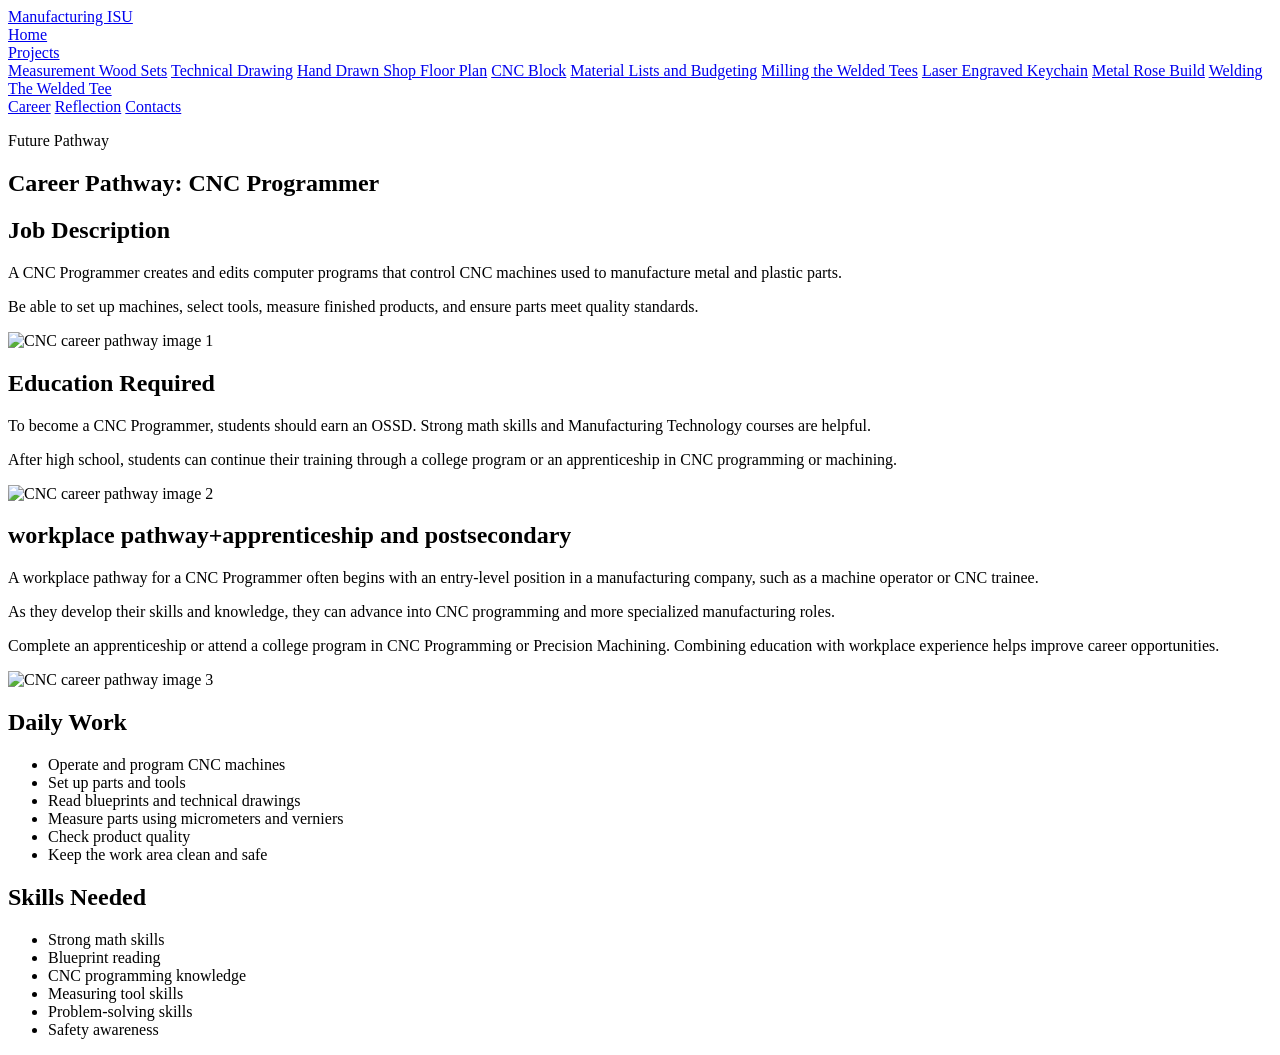
==== career.html @ 4ab1dfc0 "Add files via upload" ====
<!DOCTYPE html>
<html lang="en">
  <head>
    <meta charset="UTF-8" />
    <meta name="viewport" content="width=device-width, initial-scale=1.0" />
    <title>Manufacturing ISU | Career</title>
    <link rel="preconnect" href="https://fonts.googleapis.com" />
    <link rel="preconnect" href="https://fonts.gstatic.com" crossorigin />
    <link
      href="https://fonts.googleapis.com/css2?family=Orbitron:wght@500;700&family=Space+Grotesk:wght@400;500;700&display=swap"
      rel="stylesheet"
    />
    <link rel="stylesheet" href="assets/css/styles.css" />
  </head>
  <body class="page-transition">
    <div class="site-shell">
      <header class="topbar">
        <a class="brand" href="index.html">
          <span class="brand-mark"></span>
          <span>Manufacturing ISU</span>
        </a>
        <nav class="nav">
          <a class="nav-link" href="index.html">Home</a>
          <div class="nav-dropdown">
            <a class="nav-link" href="projects.html">Projects</a>
            <div class="dropdown-menu">
              <a href="projects-measurement-wood-sets.html">Measurement Wood Sets</a>
              <a href="projects-technical-drawing.html">Technical Drawing</a>
              <a href="projects-hand-drawn-shop-floor-plan.html">Hand Drawn Shop Floor Plan</a>
              <a href="projects-cnc-block.html">CNC Block</a>
              <a href="projects-material-lists-and-budgeting.html">Material Lists and Budgeting</a>
              <a href="projects-milling-the-welded-tees.html">Milling the Welded Tees</a>
              <a href="projects-laser-engraved-keychain.html">Laser Engraved Keychain</a>
              <a href="projects-metal-rose-build.html">Metal Rose Build</a>
              <a href="projects-welding-the-welded-tee.html">Welding The Welded Tee</a>
            </div>
          </div>
          <a class="nav-link active" href="career.html">Career</a>
          <a class="nav-link" href="reflection.html">Reflection</a>
          <a class="nav-link" href="contacts.html">Contacts</a>
        </nav>
      </header>

      <main>
        <section class="page-hero panel">
          <div class="project-hero-grid text-only">
            <div class="project-hero-copy">
              <p class="eyebrow">Future Pathway</p>
              <h1>Career Pathway: CNC Programmer</h1>
            </div>
          </div>
        </section>

        <section class="panel project-layout compact-text-grid">
          <article class="project-section">
            <div class="project-copy">
              <h2>Job Description</h2>
              <p>
                A CNC Programmer creates and edits computer programs that control CNC machines used
                to manufacture metal and plastic parts.
              </p>
              <p>
                Be able to set up machines, select tools, measure finished products, and ensure
                parts meet quality standards.
              </p>
            </div>
            <div class="project-visual">
              <div class="photo-frame career-photo-slot">
                <img src="assets/photos/career-1.jpeg" alt="CNC career pathway image 1" />
              </div>
            </div>
          </article>

          <article class="project-section reverse">
            <div class="project-copy">
              <h2>Education Required</h2>
              <p>
                To become a CNC Programmer, students should earn an OSSD. Strong math skills and
                Manufacturing Technology courses are helpful.
              </p>
              <p>
                After high school, students can continue their training through a college program
                or an apprenticeship in CNC programming or machining.
              </p>
            </div>
            <div class="project-visual">
              <div class="photo-frame career-photo-slot">
                <img src="assets/photos/career-2.jpeg" alt="CNC career pathway image 2" />
              </div>
            </div>
          </article>

          <article class="project-section">
            <div class="project-copy">
              <h2>workplace pathway+apprenticeship and postsecondary</h2>
              <p>
                A workplace pathway for a CNC Programmer often begins with an entry-level position
                in a manufacturing company, such as a machine operator or CNC trainee.
              </p>
              <p>
                As they develop their skills and knowledge, they can advance into CNC programming
                and more specialized manufacturing roles.
              </p>
              <p>
                Complete an apprenticeship or attend a college program in CNC Programming or
                Precision Machining. Combining education with workplace experience helps improve
                career opportunities.
              </p>
            </div>
            <div class="project-visual">
              <div class="photo-frame career-photo-slot">
                <img src="assets/photos/career-3.JPG" alt="CNC career pathway image 3" />
              </div>
            </div>
          </article>

          <article class="project-section text-only">
            <div class="project-copy">
              <h2>Daily Work</h2>
              <ul class="project-list">
                <li>Operate and program CNC machines</li>
                <li>Set up parts and tools</li>
                <li>Read blueprints and technical drawings</li>
                <li>Measure parts using micrometers and verniers</li>
                <li>Check product quality</li>
                <li>Keep the work area clean and safe</li>
              </ul>
            </div>
          </article>

          <article class="project-section text-only">
            <div class="project-copy">
              <h2>Skills Needed</h2>
              <ul class="project-list">
                <li>Strong math skills</li>
                <li>Blueprint reading</li>
                <li>CNC programming knowledge</li>
                <li>Measuring tool skills</li>
                <li>Problem-solving skills</li>
                <li>Safety awareness</li>
              </ul>
            </div>
          </article>
        </section>
      </main>
    </div>
    <script src="assets/js/transitions.js"></script>
  </body>
</html>
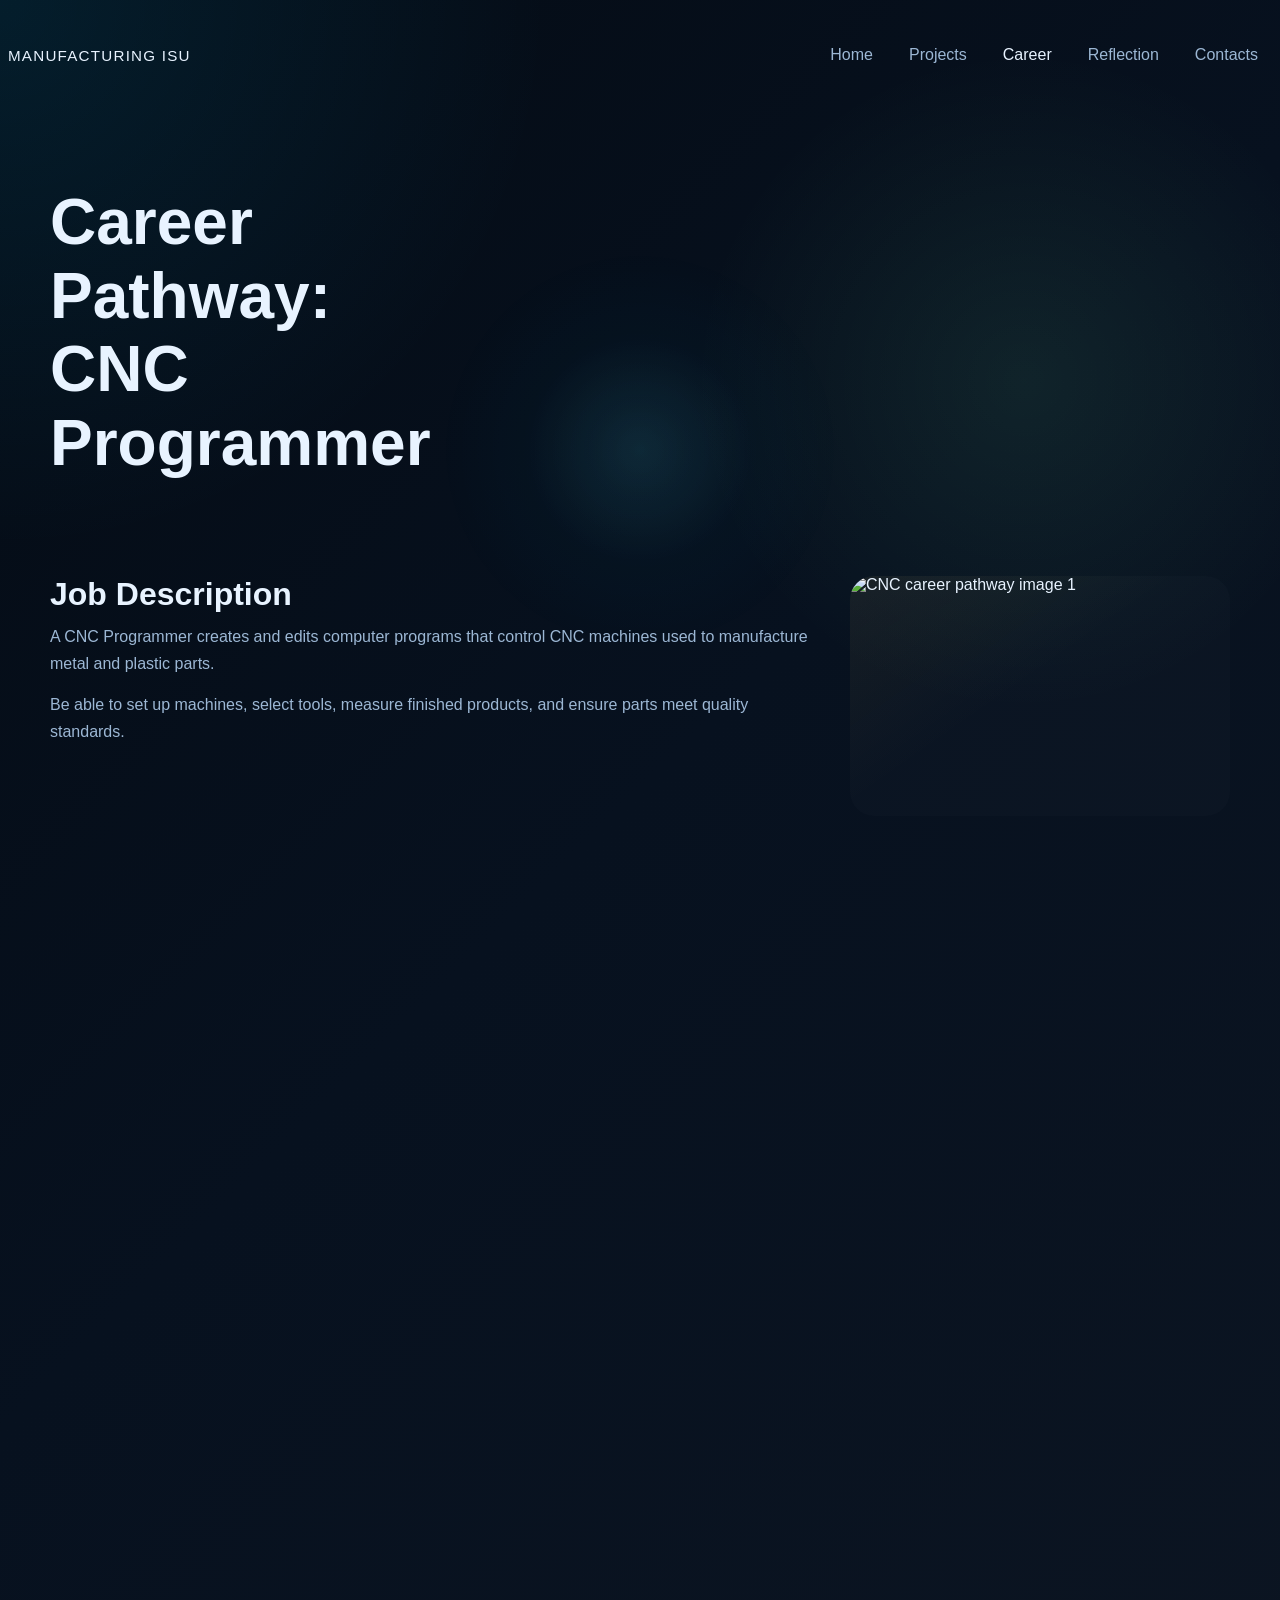
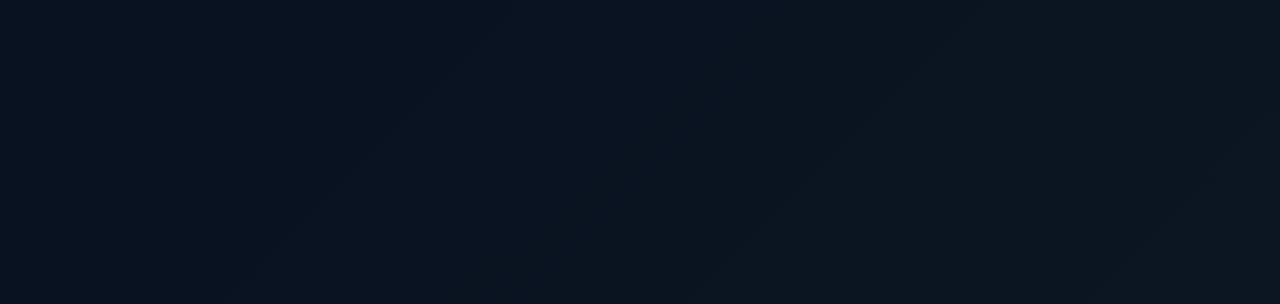
==== commit 9560e380: "Add files via upload" ====
--- a/career.html
+++ b/career.html
@@ -10,6 +10,15 @@
       href="https://fonts.googleapis.com/css2?family=Orbitron:wght@500;700&family=Space+Grotesk:wght@400;500;700&display=swap"
       rel="stylesheet"
     />
+    <script async src="https://www.googletagmanager.com/gtag/js?id=G-8R3F0VVV30"></script>
+    <script>
+      window.dataLayer = window.dataLayer || [];
+      function gtag() {
+        dataLayer.push(arguments);
+      }
+      gtag("js", new Date());
+      gtag("config", "G-8R3F0VVV30");
+    </script>
     <link rel="stylesheet" href="assets/css/styles.css" />
   </head>
   <body class="page-transition">
--- a/assets/css/styles.css
+++ b/assets/css/styles.css
@@ -0,0 +1,1868 @@
+:root {
+  --bg: #07111f;
+  --bg-soft: #0d1b2c;
+  --panel: rgba(12, 27, 44, 0.18);
+  --panel-strong: rgba(15, 35, 59, 0.2);
+  --line: rgba(111, 214, 255, 0.14);
+  --text: #e8f3ff;
+  --muted: #9cb7d4;
+  --accent: #65f0ff;
+  --accent-strong: #00c2ff;
+  --accent-warm: #7cffb2;
+  --shadow: 0 18px 50px rgba(0, 0, 0, 0.18);
+  --pointer-x: 50%;
+  --pointer-y: 50%;
+}
+
+* {
+  box-sizing: border-box;
+}
+
+html {
+  scroll-behavior: smooth;
+}
+
+body {
+  margin: 0;
+  min-height: 100vh;
+  font-family: "Space Grotesk", sans-serif;
+  color: var(--text);
+  background:
+    radial-gradient(circle at var(--pointer-x) var(--pointer-y), rgba(101, 240, 255, 0.1), transparent 0 18%),
+    radial-gradient(circle at top left, rgba(0, 194, 255, 0.1), transparent 24%),
+    radial-gradient(circle at 80% 20%, rgba(124, 255, 178, 0.08), transparent 18%),
+    linear-gradient(135deg, #040b14 0%, #07111f 45%, #0c1522 100%);
+  overflow-x: hidden;
+  transition: background-position 0.12s linear;
+}
+
+body.home-page {
+  background: linear-gradient(130deg, #090909 0%, #101010 42%, #1f180d 100%);
+}
+
+body.page-transition {
+  opacity: 0;
+}
+
+body.page-enter {
+  animation: pageEnter 0.7s cubic-bezier(0.22, 1, 0.36, 1) forwards;
+}
+
+body.page-exit {
+  animation: pageExit 0.45s cubic-bezier(0.55, 0.08, 0.68, 0.53) forwards;
+}
+
+body::after {
+  content: "";
+  position: fixed;
+  inset: 0;
+  pointer-events: none;
+  background:
+    radial-gradient(circle 160px at var(--pointer-x) var(--pointer-y), rgba(101, 240, 255, 0.1), transparent 70%),
+    radial-gradient(circle 280px at var(--pointer-x) var(--pointer-y), rgba(0, 194, 255, 0.05), transparent 72%);
+  mix-blend-mode: screen;
+  opacity: 0.8;
+  z-index: 0;
+}
+
+.site-shell {
+  position: relative;
+  z-index: 1;
+  width: 100%;
+  max-width: none;
+  margin: 0 auto;
+  padding: 24px 0 56px;
+}
+
+.home-page .site-shell {
+  padding-bottom: 0;
+}
+
+.topbar {
+  width: calc(100% - 8px);
+  margin-left: auto;
+  margin-right: auto;
+}
+
+.full-bleed-main {
+  width: 100%;
+}
+
+main:not(.full-bleed-main) {
+  width: min(1180px, calc(100% - 32px));
+  margin: 0 auto;
+}
+
+body.page-enter .site-shell {
+  animation: shellRise 0.75s cubic-bezier(0.22, 1, 0.36, 1);
+}
+
+body.page-exit .site-shell {
+  animation: shellFall 0.4s ease forwards;
+}
+
+.topbar {
+  position: sticky;
+  top: 16px;
+  z-index: 20;
+  display: flex;
+  align-items: center;
+  justify-content: space-between;
+  gap: 20px;
+  margin-bottom: 28px;
+  padding: 12px 4px;
+  background: transparent;
+  backdrop-filter: blur(18px);
+  border: 0;
+  border-radius: 0;
+  box-shadow: none;
+}
+
+.brand {
+  display: inline-flex;
+  align-items: center;
+  gap: 12px;
+  color: var(--text);
+  text-decoration: none;
+  font-family: "Orbitron", sans-serif;
+  letter-spacing: 0.08em;
+  text-transform: uppercase;
+  font-size: 0.95rem;
+}
+
+.brand-mark {
+  display: none;
+}
+
+.nav {
+  display: flex;
+  align-items: center;
+  gap: 8px;
+  flex-wrap: wrap;
+}
+
+.nav-link {
+  position: relative;
+  color: var(--muted);
+  text-decoration: none;
+  padding: 10px 14px;
+  border-radius: 14px;
+  transition: 0.25s ease;
+}
+
+.nav-link.active,
+.nav-dropdown:hover > .nav-link {
+  color: var(--text);
+}
+
+.nav-dropdown {
+  position: relative;
+}
+
+.dropdown-menu {
+  position: absolute;
+  top: calc(100% + 10px);
+  left: 0;
+  min-width: 200px;
+  padding: 8px;
+  border-radius: 18px;
+  background: rgba(4, 12, 22, 0.7);
+  border: 1px solid rgba(111, 214, 255, 0.12);
+  box-shadow: 0 18px 40px rgba(0, 0, 0, 0.18);
+  backdrop-filter: blur(14px);
+  display: none;
+}
+
+.dropdown-menu a {
+  position: relative;
+  display: block;
+  padding: 10px 12px;
+  border-radius: 12px;
+  color: var(--muted);
+  text-decoration: none;
+}
+
+.dropdown-menu .active-subpage {
+  color: var(--text);
+}
+
+.nav-dropdown:hover .dropdown-menu {
+  display: block;
+}
+
+main {
+  display: grid;
+  gap: 24px;
+}
+
+.panel {
+  position: relative;
+  padding: 20px 0;
+  background: transparent;
+  border: 0;
+  border-radius: 0;
+  box-shadow: none;
+  overflow: hidden;
+}
+
+body.page-enter .panel {
+  animation: panelReveal 0.8s cubic-bezier(0.22, 1, 0.36, 1) both;
+}
+
+body.page-enter .panel:nth-of-type(2) {
+  animation-delay: 0.08s;
+}
+
+body.page-enter .panel:nth-of-type(3) {
+  animation-delay: 0.16s;
+}
+
+body.page-enter .panel:nth-of-type(4) {
+  animation-delay: 0.24s;
+}
+
+.hero,
+.page-hero {
+  display: grid;
+  grid-template-columns: 1.3fr 0.9fr;
+  gap: 28px;
+  align-items: center;
+}
+
+.page-hero {
+  grid-template-columns: 1fr;
+  position: relative;
+  min-height: 0;
+  padding: 72px 0 28px;
+  overflow: visible;
+}
+
+.eyebrow,
+.section-tag,
+.tech-label {
+  margin: 0 0 12px;
+  color: var(--accent);
+  text-transform: uppercase;
+  letter-spacing: 0.12em;
+  font-size: 0.8rem;
+}
+
+h1,
+h2,
+h3 {
+  margin: 0 0 12px;
+  font-family: "Orbitron", sans-serif;
+  line-height: 1.15;
+}
+
+h1 {
+  font-size: clamp(2.2rem, 5vw, 4.3rem);
+  max-width: 12ch;
+}
+
+h2 {
+  font-size: clamp(1.3rem, 3vw, 2rem);
+}
+
+h3 {
+  font-size: 1.05rem;
+}
+
+p {
+  margin: 0;
+  color: var(--muted);
+  line-height: 1.7;
+}
+
+.hero-text {
+  max-width: 62ch;
+}
+
+.hero-actions {
+  display: flex;
+  gap: 14px;
+  margin-top: 24px;
+  flex-wrap: wrap;
+}
+
+.home-main {
+  gap: 0;
+}
+
+.home-stage {
+  --stage-progress: 0;
+  --hero-exit-progress: 0;
+  --story-progress: 0;
+  --bg-progress: 0;
+  position: relative;
+  min-height: 200vh;
+  margin-top: -88px;
+}
+
+.home-stage-sticky {
+  position: sticky;
+  top: 0;
+  min-height: 100vh;
+  overflow: hidden;
+  isolation: isolate;
+  background: linear-gradient(130deg, rgba(11, 11, 11, 0.96) 0%, rgba(16, 16, 16, 0.88) 42%, rgba(34, 26, 10, 0.82) 100%);
+}
+
+.home-hero-image {
+  position: absolute;
+  inset: 0;
+  background:
+    linear-gradient(rgba(20, 15, 8, 0.3), rgba(20, 15, 8, 0.3)),
+    radial-gradient(circle at 80% 35%, rgba(255, 214, 92, 0.18), transparent 24%),
+    linear-gradient(115deg, rgba(255, 211, 94, 0.08), rgba(255, 211, 94, 0) 28%),
+    linear-gradient(90deg, rgba(64, 47, 13, 0.45), rgba(87, 65, 22, 0.12)),
+    url("../photos/home-hero-sunset.JPG");
+  background-size: cover;
+  background-position: center;
+  transform-origin: center;
+  will-change: transform, opacity;
+  transform:
+    translate3d(calc(var(--stage-progress) * 18px), calc(var(--stage-progress) * -72px), 0)
+    scale(calc(1 + var(--stage-progress) * 0.08));
+}
+
+.home-hero-image-next {
+  background:
+    linear-gradient(rgba(10, 18, 28, 0.3), rgba(10, 18, 28, 0.3)),
+    linear-gradient(90deg, rgba(6, 8, 12, 0.48), rgba(6, 8, 12, 0.12)),
+    url("../photos/home-story-train.JPG");
+  background-size: cover;
+  background-position: center;
+  opacity: calc(var(--bg-progress) * 0.98);
+  transform:
+    translate3d(calc(var(--stage-progress) * 8px), calc(var(--stage-progress) * -28px), 0)
+    scale(calc(1 + var(--stage-progress) * 0.05));
+}
+
+.hero-overlay {
+  position: absolute;
+  inset: 0;
+  background:
+    linear-gradient(90deg, rgba(11, 11, 11, 0.97) 0%, rgba(11, 11, 11, 0.84) 34%, rgba(11, 11, 11, 0.54) 58%, rgba(11, 11, 11, 0.2) 100%),
+    linear-gradient(180deg, rgba(255, 206, 79, 0.08), transparent 18%, transparent 80%, rgba(255, 206, 79, 0.04));
+}
+
+.home-stage-layer {
+  position: absolute;
+  inset: 0;
+}
+
+.home-stage-layer-hero {
+  z-index: 2;
+}
+
+.home-stage-layer-story {
+  z-index: 3;
+  display: grid;
+  align-items: center;
+  padding: 112px 0 64px;
+  opacity: var(--story-progress);
+  pointer-events: none;
+}
+
+.hero-left-geometry {
+  position: absolute;
+  inset: 0 auto 0 0;
+  width: 58%;
+  z-index: 1;
+  pointer-events: none;
+  transform:
+    translate3d(calc(var(--hero-exit-progress) * -220px), calc(var(--hero-exit-progress) * 118px), 0);
+  opacity: calc(1 - var(--hero-exit-progress));
+}
+
+.hero-stripe {
+  position: absolute;
+  left: -12%;
+  width: 76%;
+  background: linear-gradient(90deg, rgba(246, 209, 90, 0), rgba(246, 209, 90, 0.42), rgba(246, 209, 90, 0.08));
+  clip-path: polygon(20% 0, 100% 0, 78% 100%, 0 100%);
+  transform: rotate(-38deg);
+  transform-origin: left center;
+  opacity: 0.9;
+}
+
+.hero-stripe-top {
+  top: -2%;
+  height: 174px;
+}
+
+.hero-stripe-mid {
+  top: 17%;
+  height: 138px;
+  left: -8%;
+  width: 71%;
+  opacity: 0.38;
+}
+
+.hero-stripe-bottom {
+  bottom: -1%;
+  height: 182px;
+  left: -1%;
+  width: 56%;
+  opacity: 0.24;
+}
+
+.hero-badge {
+  position: absolute;
+  top: 108px;
+  right: 0;
+  display: inline-flex;
+  align-items: center;
+  min-width: min(420px, 42vw);
+  padding: 22px 32px 22px 44px;
+  color: #121212;
+  font-family: "Orbitron", sans-serif;
+  font-size: clamp(1.4rem, 2.8vw, 2.8rem);
+  font-weight: 700;
+  background: linear-gradient(90deg, #64c9ff 0%, #82e4ff 100%);
+  clip-path: polygon(10% 0, 100% 0, 100% 100%, 0 100%);
+  box-shadow: 0 16px 40px rgba(0, 0, 0, 0.26);
+  transform:
+    translate3d(calc(var(--hero-exit-progress) * 320px), calc(var(--hero-exit-progress) * 122px), 0);
+  opacity: calc(1 - var(--hero-exit-progress));
+}
+
+.hero-lower-tag {
+  position: absolute;
+  right: 3%;
+  bottom: 34px;
+  padding: 18px 44px;
+  color: #101010;
+  font-family: "Orbitron", sans-serif;
+  font-size: clamp(1rem, 2vw, 1.85rem);
+  background: linear-gradient(90deg, #ffd451, #f3d971);
+  clip-path: polygon(5% 0, 100% 0, 94% 100%, 0 100%);
+  box-shadow: 0 16px 34px rgba(0, 0, 0, 0.22);
+  transform:
+    translate3d(calc(var(--hero-exit-progress) * 280px), calc(var(--hero-exit-progress) * 110px), 0);
+  opacity: calc(1 - var(--hero-exit-progress));
+}
+
+.hero-dots {
+  position: absolute;
+  left: 24px;
+  bottom: 28px;
+  display: grid;
+  grid-template-columns: repeat(5, 10px);
+  gap: 8px;
+  transform:
+    translate3d(calc(var(--hero-exit-progress) * -132px), calc(var(--hero-exit-progress) * 120px), 0);
+  opacity: calc(1 - var(--hero-exit-progress));
+}
+
+.hero-dots span {
+  width: 8px;
+  height: 8px;
+  border-radius: 999px;
+  background: rgba(245, 208, 92, 0.72);
+  box-shadow: 0 0 12px rgba(245, 208, 92, 0.25);
+}
+
+.hero-content {
+  position: relative;
+  z-index: 2;
+  display: flex;
+  flex-direction: column;
+  justify-content: center;
+  min-height: calc(100vh - 56px);
+  width: min(760px, 100%);
+  padding: 116px 40px 116px clamp(28px, 4vw, 64px);
+  transform:
+    translate3d(calc(var(--hero-exit-progress) * -260px), calc(var(--hero-exit-progress) * 120px), 0);
+  opacity: calc(1 - var(--hero-exit-progress));
+}
+
+.hero-kicker {
+  margin-bottom: 46px;
+  color: rgba(255, 255, 255, 0.94);
+  font-family: "Orbitron", sans-serif;
+  font-size: clamp(0.95rem, 1.4vw, 1.3rem);
+  letter-spacing: 0.02em;
+}
+
+.hero-name-wrap {
+  width: 100%;
+}
+
+.hero-name {
+  display: flex;
+  flex-wrap: wrap;
+  gap: 0 28px;
+  align-items: baseline;
+  max-width: 12ch;
+  margin-bottom: 18px;
+  font-size: clamp(4rem, 9vw, 8.7rem);
+  font-style: italic;
+  line-height: 0.95;
+  text-transform: uppercase;
+  text-shadow: 0 0 18px rgba(255, 255, 255, 0.08);
+}
+
+.hero-name span {
+  color: #ffffff;
+}
+
+.hero-name .hero-name-accent {
+  color: #f6d15a;
+}
+
+.hero-subtitle {
+  color: #ffffff;
+  font-family: "Orbitron", sans-serif;
+  font-size: clamp(1rem, 1.8vw, 2rem);
+  font-style: italic;
+  letter-spacing: 0.02em;
+}
+
+.hero-intro {
+  max-width: 56ch;
+  margin-top: 32px;
+  color: rgba(255, 246, 223, 0.84);
+  font-size: 1.02rem;
+}
+
+.story-shell {
+  display: grid;
+  align-items: center;
+  width: min(1180px, calc(100% - 48px));
+  margin: 0 auto;
+  padding: 0 42px;
+  gap: 34px;
+  transform:
+    translate3d(0, calc((1 - var(--story-progress)) * -180px), 0)
+    scale(calc(0.96 + var(--story-progress) * 0.04));
+  pointer-events: auto;
+}
+
+.story-links {
+  display: grid;
+  grid-template-columns: repeat(2, minmax(0, 1fr));
+  gap: 24px;
+  width: min(1040px, 100%);
+  margin: 0 auto;
+}
+
+.story-link-item {
+  min-height: 220px;
+  align-items: center;
+  padding: 32px 28px;
+  border-radius: 28px;
+  background:
+    linear-gradient(145deg, rgba(255, 209, 90, 0.14), rgba(255, 209, 90, 0.02)),
+    rgba(7, 12, 18, 0.34);
+  border: 1px solid rgba(255, 217, 115, 0.14);
+  box-shadow: 0 20px 48px rgba(0, 0, 0, 0.24);
+  transform-origin: center;
+  will-change: transform, opacity;
+  transform:
+    translate3d(0, calc((1 - var(--story-progress)) * -92px), 0)
+    scale(calc(0.88 + var(--story-progress) * 0.12));
+  opacity: calc(0.12 + var(--story-progress) * 0.88);
+  transition:
+    transform 0.28s cubic-bezier(0.22, 1, 0.36, 1),
+    background 0.28s ease,
+    border-color 0.28s ease,
+    box-shadow 0.28s ease,
+    opacity 0.28s ease;
+}
+
+.story-link-item h3 {
+  margin: 0;
+  font-size: clamp(1.6rem, 2.7vw, 2.55rem);
+  letter-spacing: 0.04em;
+  text-transform: uppercase;
+  transition: color 0.28s ease, text-shadow 0.28s ease;
+}
+
+.page-hero h1 {
+  max-width: 14ch;
+}
+
+.page-hero .hero-text {
+  max-width: 60ch;
+  color: rgba(232, 243, 255, 0.82);
+}
+
+.flow-grid {
+  display: grid;
+  grid-template-columns: repeat(2, minmax(0, 1fr));
+  gap: 18px;
+}
+
+.flow-item {
+  display: grid;
+  grid-template-columns: 72px 1fr;
+  gap: 18px;
+  align-items: start;
+  padding: 24px 18px;
+  border-radius: 20px;
+  color: inherit;
+  text-decoration: none;
+  background: rgba(255, 255, 255, 0.02);
+  transform-origin: center;
+  will-change: transform, opacity;
+}
+
+.story-link-item {
+  grid-template-columns: 88px 1fr;
+  gap: 24px;
+  align-items: center;
+  padding: 32px 28px;
+  border-radius: 28px;
+  background:
+    linear-gradient(145deg, rgba(255, 209, 90, 0.14), rgba(255, 209, 90, 0.02)),
+    rgba(7, 12, 18, 0.34);
+}
+
+.story-link-item::after {
+  display: none;
+}
+
+.story-link-item:hover,
+.story-link-item:focus-visible {
+  background:
+    linear-gradient(145deg, rgba(255, 219, 120, 0.32), rgba(255, 209, 90, 0.12)),
+    rgba(36, 24, 6, 0.72);
+  border-color: rgba(255, 221, 128, 0.5);
+  box-shadow:
+    0 24px 56px rgba(0, 0, 0, 0.3),
+    0 0 0 1px rgba(255, 223, 133, 0.22),
+    0 0 28px rgba(255, 210, 84, 0.26);
+  transform:
+    translate3d(0, calc((1 - var(--story-progress)) * -92px), 0)
+    scale(calc((0.88 + var(--story-progress) * 0.12) * 1.035));
+}
+
+.story-link-item:hover .flow-index,
+.story-link-item:focus-visible .flow-index {
+  background: linear-gradient(135deg, #ffe07a, #f6c83d);
+  box-shadow:
+    0 0 0 8px rgba(255, 212, 81, 0.14),
+    0 0 24px rgba(255, 212, 81, 0.34);
+  transform: translateY(-2px) scale(1.04);
+}
+
+.story-link-item:hover h3,
+.story-link-item:focus-visible h3 {
+  color: #fff4ca;
+  text-shadow: 0 0 16px rgba(255, 220, 120, 0.22);
+}
+
+.flow-item h3 {
+  margin-bottom: 8px;
+  color: #ffffff;
+}
+
+.flow-index {
+  display: inline-flex;
+  align-items: center;
+  justify-content: center;
+  width: 74px;
+  height: 74px;
+  border-radius: 999px;
+  color: #111111;
+  background: linear-gradient(135deg, #ffd451, #f1cd57);
+  font-family: "Orbitron", sans-serif;
+  font-weight: 700;
+  font-size: 1.12rem;
+  transition: background 0.28s ease, box-shadow 0.28s ease, transform 0.28s ease;
+}
+
+[data-reveal] {
+  opacity: 0;
+  transform: translateY(34px);
+  transition: opacity 0.8s ease, transform 0.8s ease;
+}
+
+[data-reveal].is-visible {
+  opacity: 1;
+  transform: translateY(0);
+}
+
+.auto-reveal {
+  opacity: 0;
+  transform: translate3d(0, 42px, 0) scale(0.985);
+  filter: blur(10px);
+  transition:
+    opacity 0.8s ease,
+    transform 0.85s cubic-bezier(0.22, 1, 0.36, 1),
+    filter 0.8s ease;
+  transition-delay: var(--reveal-delay, 0s);
+}
+
+.auto-reveal.is-visible {
+  opacity: 1;
+  transform: translate3d(0, 0, 0) scale(1);
+  filter: blur(0);
+}
+
+[data-scroll-speed],
+[data-scroll-scale],
+[data-scroll-x],
+.home-hero-image {
+  will-change: transform, opacity;
+}
+
+.button {
+  display: inline-flex;
+  align-items: center;
+  justify-content: center;
+  min-height: 46px;
+  padding: 0 18px;
+  border-radius: 999px;
+  text-decoration: none;
+  font-weight: 700;
+}
+
+.button-primary {
+  background: linear-gradient(135deg, var(--accent-strong), var(--accent));
+  color: #03111b;
+}
+
+.button-secondary {
+  color: var(--text);
+  border: 0;
+  background: rgba(255, 255, 255, 0.03);
+}
+
+.hero-visual {
+  position: relative;
+  min-height: 320px;
+  display: grid;
+  place-items: center;
+}
+
+.orb {
+  position: absolute;
+  border-radius: 999px;
+  filter: blur(8px);
+}
+
+.orb-a {
+  width: 220px;
+  height: 220px;
+  background: radial-gradient(circle, rgba(0, 194, 255, 0.45), transparent 68%);
+  top: 12%;
+  left: 8%;
+}
+
+.orb-b {
+  width: 180px;
+  height: 180px;
+  background: radial-gradient(circle, rgba(124, 255, 178, 0.35), transparent 70%);
+  bottom: 8%;
+  right: 14%;
+}
+
+.tech-card {
+  position: relative;
+  z-index: 1;
+  width: min(320px, 100%);
+  padding: 24px;
+  border-radius: 24px;
+  background: rgba(5, 19, 31, 0.82);
+  border: 1px solid rgba(101, 240, 255, 0.32);
+  box-shadow: 0 16px 40px rgba(0, 0, 0, 0.3);
+}
+
+.grid-two {
+  display: grid;
+  grid-template-columns: repeat(2, minmax(0, 1fr));
+  gap: 24px;
+}
+
+.card-grid {
+  display: grid;
+  grid-template-columns: repeat(auto-fit, minmax(220px, 1fr));
+  gap: 20px;
+}
+
+.feature-card {
+  position: relative;
+  display: block;
+  padding: 22px;
+  border-radius: 18px;
+  text-decoration: none;
+  color: inherit;
+  background: transparent;
+  border: 0;
+  transition: transform 0.22s ease, color 0.22s ease;
+}
+
+.feature-card:hover {
+  transform: translateY(-2px);
+}
+
+.content-placeholder,
+.media-placeholder {
+  margin-top: 18px;
+  border-radius: 20px;
+  border: 1px dashed rgba(101, 240, 255, 0.18);
+  background: rgba(255, 255, 255, 0.015);
+}
+
+.content-placeholder {
+  padding: 20px;
+}
+
+.media-placeholder {
+  min-height: 220px;
+  display: grid;
+  place-items: center;
+  padding: 20px;
+  text-align: center;
+  color: var(--muted);
+}
+
+.tall {
+  min-height: 320px;
+}
+
+.info-list {
+  display: grid;
+  gap: 14px;
+  margin-top: 18px;
+}
+
+.info-item {
+  display: grid;
+  grid-template-columns: 56px 1fr;
+  gap: 14px;
+  align-items: start;
+  padding: 16px;
+  border-radius: 18px;
+  background: rgba(255, 255, 255, 0.02);
+  border: 1px solid rgba(101, 240, 255, 0.08);
+}
+
+.info-item span {
+  font-family: "Orbitron", sans-serif;
+  font-size: 1.1rem;
+  color: var(--accent-warm);
+}
+
+.project-layout {
+  display: grid;
+  gap: 30px;
+}
+
+.project-layout.compact-text-grid {
+  grid-template-columns: repeat(2, minmax(0, 1fr));
+  align-items: start;
+}
+
+.project-layout.compact-text-grid > .project-cluster,
+.project-layout.compact-text-grid > .project-section:not(.text-only) {
+  grid-column: 1 / -1;
+}
+
+.project-cluster {
+  display: grid;
+  grid-template-columns: minmax(0, 1fr) minmax(240px, min(38vw, 420px));
+  gap: 28px;
+  align-items: start;
+}
+
+.project-cluster.reverse {
+  grid-template-columns: minmax(240px, min(38vw, 420px)) minmax(0, 1fr);
+}
+
+.project-cluster.reverse .cluster-copy {
+  order: 2;
+}
+
+.project-cluster.reverse .cluster-visual {
+  order: 1;
+}
+
+.cluster-copy {
+  display: grid;
+  gap: 18px;
+}
+
+.cluster-visual {
+  position: sticky;
+  top: 110px;
+}
+
+.project-section {
+  position: relative;
+  display: grid;
+  grid-template-columns: minmax(0, 1fr) minmax(220px, min(34vw, 380px));
+  gap: 28px;
+  align-items: start;
+  padding: 12px 0;
+  transition: background 0.2s ease;
+}
+
+.project-section::after {
+  content: "";
+  position: absolute;
+  inset: 2px -10px;
+  border: 1px solid rgba(101, 240, 255, 0.1);
+  border-radius: 18px;
+  background: rgba(255, 255, 255, 0.012);
+  opacity: 0;
+  transition: opacity 0.18s ease;
+  pointer-events: none;
+}
+
+.project-section:hover::after {
+  opacity: 1;
+}
+
+.project-copy,
+.project-visual {
+  position: relative;
+  z-index: 1;
+}
+
+.project-copy h2 {
+  margin-bottom: 10px;
+}
+
+.section-tag {
+  display: none;
+}
+
+.eyebrow {
+  display: none;
+}
+
+.project-copy p + p {
+  margin-top: 14px;
+}
+
+.project-list {
+  display: grid;
+  gap: 10px;
+  margin: 18px 0 0;
+  padding: 0;
+  list-style: none;
+}
+
+.project-list li {
+  position: relative;
+  padding-left: 18px;
+  color: var(--muted);
+  line-height: 1.7;
+}
+
+.project-list li::before {
+  content: "";
+  position: absolute;
+  top: 0.72em;
+  left: 0;
+  width: 7px;
+  height: 7px;
+  border-radius: 999px;
+  background: rgba(124, 255, 178, 0.9);
+  box-shadow: 0 0 0 4px rgba(124, 255, 178, 0.08);
+}
+
+.project-visual {
+  min-height: 100%;
+}
+
+.project-section.reverse {
+  grid-template-columns: minmax(220px, min(34vw, 380px)) minmax(0, 1fr);
+}
+
+.project-section.reverse .project-copy {
+  order: 2;
+}
+
+.project-section.reverse .project-visual {
+  order: 1;
+}
+
+.project-section.text-only,
+.project-section.reverse.text-only {
+  grid-template-columns: 1fr;
+}
+
+.project-section.auto-reveal {
+  opacity: 1;
+  transform: none;
+  filter: none;
+  transition: none;
+}
+
+.project-section.auto-reveal .project-copy,
+.project-section.auto-reveal .project-visual {
+  opacity: 0;
+  filter: blur(8px);
+  will-change: transform, opacity, filter;
+  transition:
+    transform 0.95s cubic-bezier(0.2, 0.82, 0.24, 1),
+    opacity 0.7s ease,
+    filter 0.7s ease;
+}
+
+.project-section.auto-reveal .project-copy {
+  transform: translate3d(-72px, 24px, 0);
+}
+
+.project-section.auto-reveal .project-visual {
+  transform: translate3d(72px, 30px, 0) rotate(4deg) scale(0.94);
+}
+
+.project-section.reverse.auto-reveal .project-copy {
+  transform: translate3d(72px, 24px, 0);
+}
+
+.project-section.reverse.auto-reveal .project-visual {
+  transform: translate3d(-72px, 30px, 0) rotate(-4deg) scale(0.94);
+}
+
+.project-section.auto-reveal.is-visible .project-copy,
+.project-section.auto-reveal.is-visible .project-visual {
+  opacity: 1;
+  filter: blur(0);
+}
+
+.project-section.auto-reveal.is-visible .project-copy {
+  transform: translate3d(0, 0, 0);
+  transition-delay: 0.08s;
+}
+
+.project-section.auto-reveal.is-visible .project-visual {
+  transform: translate3d(0, 0, 0) rotate(0) scale(1);
+}
+
+.project-hero-grid.text-only {
+  grid-template-columns: 1fr;
+}
+
+.project-hero-grid {
+  display: grid;
+  grid-template-columns: minmax(0, 1fr) minmax(240px, min(36vw, 400px));
+  gap: 28px;
+  align-items: center;
+}
+
+.project-hero-copy h1 {
+  max-width: 12ch;
+}
+
+.project-hero-media {
+  justify-self: end;
+  width: min(100%, min(36vw, 400px));
+}
+
+.project-hero-copy.auto-reveal {
+  transform: translate3d(-58px, 36px, 0);
+}
+
+.project-hero-media.auto-reveal {
+  transform: translate3d(58px, 36px, 0) scale(0.94);
+}
+
+.project-hero-copy.auto-reveal.is-visible,
+.project-hero-media.auto-reveal.is-visible {
+  transform: translate3d(0, 0, 0) scale(1);
+}
+
+.cluster-visual.auto-reveal {
+  transform: translate3d(72px, 30px, 0) rotate(4deg) scale(0.94);
+}
+
+.project-cluster.reverse .cluster-visual.auto-reveal {
+  transform: translate3d(-72px, 30px, 0) rotate(-4deg) scale(0.94);
+}
+
+.cluster-visual.auto-reveal.is-visible,
+.project-cluster.reverse .cluster-visual.auto-reveal.is-visible {
+  transform: translate3d(0, 0, 0) rotate(0) scale(1);
+}
+
+.photo-frame {
+  position: relative;
+  overflow: hidden;
+  border-radius: 24px;
+  background: rgba(255, 255, 255, 0.02);
+  max-width: 100%;
+}
+
+.photo-frame img,
+.photo-frame video {
+  display: block;
+  width: 100%;
+  height: auto;
+}
+
+.career-photo-slot {
+  min-height: 240px;
+  background:
+    linear-gradient(145deg, rgba(255, 209, 90, 0.05), transparent 46%),
+    rgba(255, 255, 255, 0.015);
+}
+
+.photo-frame.tall {
+  max-width: 320px;
+}
+
+.photo-frame.narrow {
+  max-width: min(28vw, 300px);
+  margin-left: auto;
+  margin-right: auto;
+}
+
+.photo-stack {
+  display: grid;
+  gap: 16px;
+}
+
+.photo-stack.two-up {
+  grid-template-columns: repeat(2, minmax(0, 1fr));
+}
+
+.reflection-main {
+  width: 100%;
+  gap: 0;
+  background: #07111f;
+}
+
+.reflection-hero {
+  --reflection-stage-progress: 0;
+  --reflection-hero-exit-progress: 0;
+  --reflection-bg-progress: 0;
+  position: relative;
+  min-height: 190vh;
+  margin-top: -88px;
+}
+
+.reflection-hero-sticky {
+  position: sticky;
+  top: 0;
+  min-height: 100vh;
+  overflow: hidden;
+  isolation: isolate;
+  background: #07111f;
+}
+
+.reflection-hero-bg,
+.reflection-hero-bg img,
+.reflection-hero-overlay {
+  position: absolute;
+  inset: 0;
+}
+
+.reflection-hero-bg-solid {
+  background: #07111f;
+}
+
+.reflection-hero-bg-image {
+  opacity: calc(1 - var(--reflection-bg-progress));
+  will-change: opacity;
+}
+
+.reflection-hero-bg-image img {
+  width: 100%;
+  height: 100%;
+  object-fit: cover;
+  transform:
+    translate3d(
+      calc(var(--reflection-stage-progress) * 34px),
+      calc(var(--reflection-stage-progress) * -52px),
+      0
+    )
+    scale(calc(1.03 + var(--reflection-stage-progress) * 0.13));
+  transform-origin: center;
+  will-change: transform;
+}
+
+.reflection-hero-overlay {
+  background:
+    linear-gradient(90deg, rgba(4, 10, 17, 0.9) 0%, rgba(4, 10, 17, 0.74) 34%, rgba(4, 10, 17, 0.48) 62%, rgba(4, 10, 17, 0.66) 100%),
+    linear-gradient(180deg, rgba(101, 240, 255, 0.06), transparent 20%, transparent 80%, rgba(124, 255, 178, 0.08));
+  opacity: calc(1 - var(--reflection-bg-progress));
+  will-change: opacity;
+}
+
+.reflection-hero-content {
+  position: relative;
+  z-index: 1;
+  display: grid;
+  grid-template-columns: minmax(240px, 360px) minmax(0, 1fr);
+  gap: clamp(28px, 5vw, 72px);
+  align-items: center;
+  min-height: 100vh;
+  padding: 116px clamp(24px, 4vw, 56px) 48px;
+  opacity: calc(1 - var(--reflection-hero-exit-progress));
+  transform:
+    translate3d(
+      calc(var(--reflection-hero-exit-progress) * -240px),
+      calc(var(--reflection-hero-exit-progress) * 18px),
+      0
+    )
+    scale(calc(1 - var(--reflection-hero-exit-progress) * 0.025));
+  transform-origin: center;
+  will-change: opacity, transform;
+}
+
+.reflection-product-card {
+  width: 100%;
+  max-width: 360px;
+  border-radius: 28px;
+  overflow: hidden;
+  box-shadow: 0 28px 70px rgba(0, 0, 0, 0.34);
+  transform: translate3d(-56px, 44px, 0) rotate(-5deg) scale(0.9);
+  opacity: 0;
+  filter: blur(10px);
+  transition:
+    transform 0.95s cubic-bezier(0.2, 0.82, 0.24, 1),
+    opacity 0.7s ease,
+    filter 0.7s ease,
+    box-shadow 0.35s ease;
+}
+
+.reflection-product-card img {
+  display: block;
+  width: 100%;
+  height: auto;
+}
+
+.reflection-product-card.is-visible {
+  transform: translate3d(0, 0, 0) rotate(-2deg) scale(1);
+  opacity: 1;
+  filter: blur(0);
+}
+
+.reflection-hero-copy h1 {
+  max-width: 11ch;
+  margin-bottom: 20px;
+}
+
+.reflection-hero-copy h2 {
+  margin-bottom: 12px;
+  color: #f6d15a;
+}
+
+.reflection-hero-copy p {
+  max-width: 48ch;
+  color: rgba(232, 243, 255, 0.88);
+  font-size: 1.02rem;
+}
+
+.reflection-hero-copy {
+  transform: translate3d(58px, 36px, 0);
+  opacity: 0;
+  filter: blur(10px);
+  transition:
+    transform 0.95s cubic-bezier(0.2, 0.82, 0.24, 1) 0.08s,
+    opacity 0.7s ease 0.08s,
+    filter 0.7s ease 0.08s;
+}
+
+.reflection-hero-copy.is-visible {
+  transform: translate3d(0, 0, 0);
+  opacity: 1;
+  filter: blur(0);
+}
+
+.reflection-story {
+  position: relative;
+  z-index: 2;
+  display: grid;
+  gap: 44px;
+  width: min(1180px, calc(100% - 48px));
+  margin: -68vh auto 0;
+  padding: 46px 0 18px;
+}
+
+.reflection-section {
+  position: relative;
+  display: grid;
+  grid-template-columns: minmax(240px, 360px) minmax(0, 1fr);
+  gap: 28px;
+  align-items: center;
+  min-height: 0;
+  padding: 28px;
+  border-radius: 30px;
+  background:
+    linear-gradient(145deg, rgba(255, 209, 90, 0.06), rgba(255, 209, 90, 0.01)),
+    rgba(255, 255, 255, 0.015);
+  border: 1px solid rgba(101, 240, 255, 0.08);
+  box-shadow: 0 18px 44px rgba(0, 0, 0, 0.18);
+  overflow: hidden;
+}
+
+.reflection-section::before {
+  content: "";
+  position: absolute;
+  inset: -20% auto auto -10%;
+  width: 220px;
+  height: 220px;
+  border-radius: 999px;
+  background: radial-gradient(circle, rgba(255, 212, 81, 0.16), transparent 70%);
+  opacity: 0;
+  transform: scale(0.72);
+  transition: opacity 0.7s ease, transform 0.9s cubic-bezier(0.22, 1, 0.36, 1);
+  pointer-events: none;
+}
+
+.reflection-section.reverse {
+  grid-template-columns: minmax(0, 1fr) minmax(240px, 360px);
+}
+
+.reflection-section.reverse .reflection-media {
+  order: 2;
+}
+
+.reflection-section.reverse .reflection-copy {
+  order: 1;
+}
+
+.reflection-media .photo-frame {
+  box-shadow: 0 20px 48px rgba(0, 0, 0, 0.26);
+}
+
+.reflection-section .reflection-media,
+.reflection-section .reflection-copy {
+  position: relative;
+  z-index: 1;
+  transition:
+    transform 0.95s cubic-bezier(0.2, 0.82, 0.24, 1),
+    opacity 0.7s ease,
+    filter 0.7s ease;
+  opacity: 0;
+  filter: blur(8px);
+}
+
+.reflection-section .reflection-media {
+  transform: translate3d(-72px, 30px, 0) rotate(-4deg) scale(0.94);
+}
+
+.reflection-section .reflection-copy {
+  transform: translate3d(78px, 24px, 0);
+}
+
+.reflection-section.reverse .reflection-media {
+  transform: translate3d(72px, 30px, 0) rotate(4deg) scale(0.94);
+}
+
+.reflection-section.reverse .reflection-copy {
+  transform: translate3d(-78px, 24px, 0);
+}
+
+.reflection-section.is-visible::before {
+  opacity: 1;
+  transform: scale(1);
+}
+
+.reflection-section.is-visible .reflection-media,
+.reflection-section.is-visible .reflection-copy {
+  opacity: 1;
+  filter: blur(0);
+}
+
+.reflection-section.is-visible .reflection-media {
+  transform: translate3d(0, 0, 0) rotate(0) scale(1);
+}
+
+.reflection-section.is-visible .reflection-copy {
+  transform: translate3d(0, 0, 0);
+  transition-delay: 0.08s;
+}
+
+.reflection-copy h2 {
+  margin-bottom: 14px;
+}
+
+.reflection-copy p {
+  max-width: 58ch;
+}
+
+.reflection-list {
+  margin: 18px 0 0;
+  padding-left: 20px;
+  color: var(--muted);
+  display: grid;
+  gap: 10px;
+  line-height: 1.7;
+}
+
+.project-summary {
+  display: grid;
+  gap: 20px;
+}
+
+.project-summary .feature-card {
+  padding: 24px 0 18px;
+  border-top: 1px solid rgba(101, 240, 255, 0.1);
+  border-radius: 0;
+}
+
+.project-summary .feature-card::after {
+  inset: 10px -14px;
+  border-radius: 18px;
+}
+
+a[href],
+button,
+.button,
+.feature-card,
+.dropdown-menu a,
+.nav-link,
+.brand {
+  position: relative;
+}
+
+a[href]::after,
+button::after,
+.button::after,
+.feature-card::after,
+.dropdown-menu a::after,
+.nav-link::after,
+.brand::after {
+  content: "";
+  position: absolute;
+  inset: -4px;
+  border-radius: 16px;
+  border: 1px solid rgba(101, 240, 255, 0.22);
+  background: rgba(101, 240, 255, 0.05);
+  box-shadow: 0 0 0 1px rgba(101, 240, 255, 0.04), 0 10px 24px rgba(0, 194, 255, 0.08);
+  opacity: 0;
+  transform: scale(0.96);
+  transition: opacity 0.18s ease, transform 0.18s ease;
+  pointer-events: none;
+}
+
+a[href]:hover::after,
+button:hover::after,
+.button:hover::after,
+.feature-card:hover::after,
+.dropdown-menu a:hover::after,
+.nav-link:hover::after,
+.brand:hover::after {
+  opacity: 1;
+  transform: scale(1);
+}
+
+@media (max-width: 900px) {
+  .hero,
+  .grid-two {
+    grid-template-columns: 1fr;
+  }
+
+  .project-cluster,
+  .project-cluster.reverse {
+    grid-template-columns: 1fr;
+  }
+
+  .project-cluster.reverse .cluster-copy,
+  .project-cluster.reverse .cluster-visual {
+    order: initial;
+  }
+
+  .cluster-visual {
+    position: static;
+  }
+
+  .project-section {
+    grid-template-columns: 1fr;
+    gap: 20px;
+  }
+
+  .project-layout.compact-text-grid {
+    grid-template-columns: 1fr;
+  }
+
+  .project-section.reverse {
+    grid-template-columns: 1fr;
+  }
+
+  .project-section.reverse .project-copy,
+  .project-section.reverse .project-visual {
+    order: initial;
+  }
+
+  .project-hero-grid {
+    grid-template-columns: 1fr;
+  }
+
+  .project-hero-media {
+    justify-self: start;
+    width: min(100%, 360px);
+  }
+
+  .reflection-hero {
+    min-height: 180vh;
+    margin-top: -72px;
+  }
+
+  .reflection-hero-content {
+    padding: 112px 24px 40px;
+  }
+
+  .reflection-hero-content,
+  .reflection-section,
+  .reflection-section.reverse {
+    grid-template-columns: 1fr;
+  }
+
+  .reflection-section.reverse .reflection-media,
+  .reflection-section.reverse .reflection-copy {
+    order: initial;
+  }
+
+  .reflection-story {
+    width: min(100% - 24px, 1180px);
+  }
+
+  .reflection-section {
+    padding: 24px;
+  }
+
+  .story-shell,
+  .flow-grid {
+    grid-template-columns: 1fr;
+  }
+
+  .story-links {
+    grid-template-columns: 1fr;
+  }
+
+  .home-stage {
+    min-height: 210vh;
+    margin-top: -72px;
+  }
+
+  .home-stage-layer-story {
+    padding-top: 124px;
+  }
+
+  .story-shell {
+    width: min(100%, 1180px);
+    padding: 0 28px;
+  }
+
+  .hero-content {
+    min-height: auto;
+    padding: 128px 28px 96px;
+  }
+
+  .hero-badge {
+    top: 90px;
+    min-width: 280px;
+    padding: 18px 24px 18px 36px;
+  }
+
+  .hero-lower-tag {
+    right: 20px;
+    bottom: 18px;
+  }
+
+  .topbar {
+    position: static;
+  }
+}
+
+@media (max-width: 640px) {
+  .site-shell {
+    width: min(100% - 20px, 1180px);
+    padding-top: 10px;
+  }
+
+  .topbar {
+    width: calc(100% - 8px);
+  }
+
+  main:not(.full-bleed-main) {
+    width: min(100% - 20px, 1180px);
+  }
+
+  .topbar,
+  .panel {
+    padding: 20px;
+  }
+
+  .nav {
+    width: 100%;
+  }
+
+  .dropdown-menu {
+    position: static;
+    display: block;
+    margin-top: 8px;
+    min-width: 0;
+  }
+
+  .nav-dropdown {
+    width: 100%;
+  }
+
+  .home-main {
+    gap: 42px;
+  }
+
+  .home-stage {
+    margin-top: -86px;
+    min-height: 200vh;
+  }
+
+  .home-stage-layer-story {
+    padding: 138px 0 40px;
+  }
+
+  .story-shell {
+    padding: 0 20px;
+  }
+
+  .hero-content {
+    padding: 138px 20px 92px;
+  }
+
+  .hero-kicker {
+    margin-bottom: 24px;
+  }
+
+  .hero-name {
+    gap: 0 14px;
+    font-size: clamp(3rem, 18vw, 4.8rem);
+  }
+
+  .hero-badge {
+    top: 84px;
+    min-width: 210px;
+    font-size: 1.3rem;
+    padding: 16px 18px 16px 28px;
+    gap: 10px;
+  }
+
+  .hero-lower-tag {
+    position: relative;
+    right: auto;
+    bottom: auto;
+    margin: 18px 20px 0 auto;
+    width: fit-content;
+    max-width: calc(100% - 40px);
+    padding: 14px 22px;
+    font-size: 0.92rem;
+  }
+
+  .hero-dots {
+    left: 18px;
+    bottom: 20px;
+    grid-template-columns: repeat(5, 7px);
+    gap: 6px;
+  }
+
+  .hero-dots span {
+    width: 6px;
+    height: 6px;
+  }
+
+  .reflection-hero {
+    min-height: 175vh;
+    margin-top: -86px;
+  }
+
+  .reflection-hero-content {
+    padding: 124px 20px 36px;
+  }
+
+  .reflection-hero-content {
+    min-height: auto;
+    gap: 22px;
+  }
+
+  .reflection-product-card {
+    max-width: 280px;
+  }
+
+  .reflection-story {
+    gap: 28px;
+    padding-top: 28px;
+  }
+
+  .reflection-section {
+    padding: 20px;
+    border-radius: 24px;
+  }
+
+  .page-hero {
+    min-height: 0;
+    padding: 72px 0 24px;
+  }
+
+  .story-link-item {
+    min-height: 156px;
+    padding: 24px 22px;
+  }
+
+  .story-link-item h3 {
+    font-size: clamp(1.35rem, 7vw, 2rem);
+  }
+
+  .flow-index {
+    width: 64px;
+    height: 64px;
+    font-size: 1rem;
+  }
+
+  .project-layout {
+    gap: 28px;
+  }
+
+  .project-section {
+    padding: 10px 0;
+  }
+
+  .photo-stack.two-up {
+    grid-template-columns: 1fr;
+  }
+
+  .photo-frame.narrow {
+    max-width: min(100%, 320px);
+  }
+}
+
+@media (pointer: coarse) {
+  body::after {
+    display: none;
+  }
+}
+
+@keyframes pageEnter {
+  from {
+    opacity: 0;
+  }
+  to {
+    opacity: 1;
+  }
+}
+
+@keyframes pageExit {
+  from {
+    opacity: 1;
+  }
+  to {
+    opacity: 0;
+  }
+}
+
+@keyframes shellRise {
+  from {
+    transform: translateY(28px) scale(0.985);
+    filter: blur(8px);
+  }
+  to {
+    transform: translateY(0) scale(1);
+    filter: blur(0);
+  }
+}
+
+@keyframes shellFall {
+  from {
+    transform: translateY(0) scale(1);
+    filter: blur(0);
+  }
+  to {
+    transform: translateY(-16px) scale(0.992);
+    filter: blur(6px);
+  }
+}
+
+@keyframes panelReveal {
+  from {
+    opacity: 0;
+    transform: translateY(26px);
+  }
+  to {
+    opacity: 1;
+    transform: translateY(0);
+  }
+}
+
+.contact-main {
+  gap: 0;
+}
+
+.contact-hero {
+  position: relative;
+  min-height: calc(100vh - 36px);
+  margin-top: -88px;
+  padding: 116px 24px 24px;
+  overflow: hidden;
+}
+
+.contact-hero-bg,
+.contact-hero-bg img,
+.contact-hero-overlay {
+  position: absolute;
+  inset: 0;
+}
+
+.contact-hero-bg img {
+  width: 100%;
+  height: 100%;
+  object-fit: cover;
+}
+
+.contact-hero-overlay {
+  background:
+    linear-gradient(135deg, rgba(4, 10, 17, 0.82) 0%, rgba(4, 10, 17, 0.62) 42%, rgba(4, 10, 17, 0.78) 100%),
+    radial-gradient(circle at 20% 22%, rgba(101, 240, 255, 0.1), transparent 26%);
+}
+
+.contact-card {
+  position: relative;
+  z-index: 1;
+  width: min(720px, calc(100% - 16px));
+  margin: auto 0 auto auto;
+  padding: 34px 32px;
+  border-radius: 28px;
+  background: rgba(6, 14, 24, 0.5);
+  backdrop-filter: blur(10px);
+}
+
+.contact-card h1 {
+  max-width: none;
+  margin-bottom: 18px;
+}
+
+.contact-card p {
+  color: rgba(232, 243, 255, 0.88);
+}
+
+.contact-lines {
+  display: grid;
+  gap: 10px;
+  margin-top: 26px;
+}
+
+.contact-lines strong {
+  color: #ffffff;
+}
+
+@media (max-width: 900px) {
+  .contact-hero {
+    min-height: auto;
+    margin-top: -72px;
+    padding-top: 112px;
+  }
+
+  .contact-card {
+    width: min(100%, 720px);
+    margin: 0 auto;
+  }
+}
+
+@media (max-width: 640px) {
+  .contact-hero {
+    padding: 124px 20px 20px;
+  }
+
+  .contact-card {
+    padding: 26px 22px;
+    border-radius: 22px;
+  }
+}
